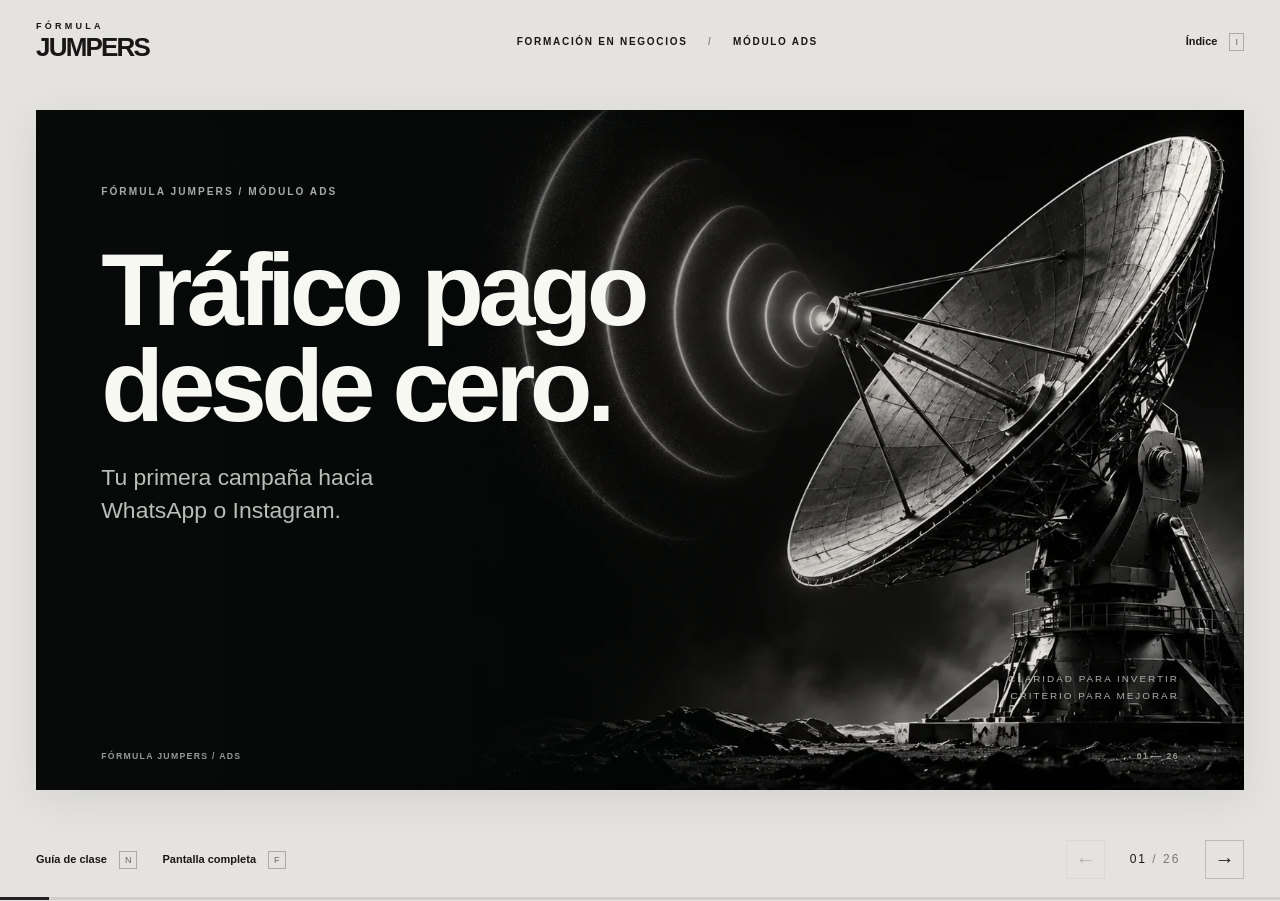
==== modulo-ads/index.html @ ab7e48eb "Add Formula Jumpers Ads presentation with original visuals and class guides" ====
<!doctype html>
<html lang="es">
<head>
  <meta charset="utf-8">
  <meta name="viewport" content="width=device-width, initial-scale=1">
  <meta name="theme-color" content="#111111">
  <meta name="description" content="Tráfico pago desde cero. Una presentación de Fórmula Jumpers para preparar, lanzar y revisar tu primera campaña hacia WhatsApp o Instagram.">
  <title>Módulo Ads · Fórmula Jumpers</title>
  <link rel="icon" href="data:image/svg+xml,%3Csvg xmlns='http://www.w3.org/2000/svg' viewBox='0 0 64 64'%3E%3Crect width='64' height='64' fill='%23111'/%3E%3Ctext x='32' y='45' fill='white' font-size='40' font-family='Arial' font-weight='900' text-anchor='middle'%3EJ%3C/text%3E%3C/svg%3E">
  <link rel="stylesheet" href="styles.css">
  <script src="slides.js" defer></script>
  <script src="app.js" defer></script>
</head>
<body>
  <header class="topbar">
    <a class="wordmark" href="#1" aria-label="Fórmula Jumpers, primera diapositiva"><span>FÓRMULA</span><strong>JUMPERS</strong></a>
    <div class="deck-label">FORMACIÓN EN NEGOCIOS <span>/</span> MÓDULO ADS</div>
    <button class="text-btn" id="index-button" aria-haspopup="dialog">Índice <span class="keyhint">I</span></button>
  </header>
  <main id="presentation" aria-label="Presentación del módulo de tráfico pago">
    <div class="stage" id="stage" tabindex="-1"></div>
  </main>
  <footer class="controls">
    <div class="utilities">
      <button id="notes-button" class="text-btn" aria-haspopup="dialog">Guía de clase <span class="keyhint">N</span></button>
      <button id="fullscreen-button" class="text-btn" aria-label="Activar pantalla completa">Pantalla completa <span class="keyhint">F</span></button>
    </div>
    <div class="navigation">
      <button id="prev" class="arrow" aria-label="Diapositiva anterior">←</button>
      <button id="counter" class="counter" aria-label="Abrir índice"></button>
      <button id="next" class="arrow" aria-label="Diapositiva siguiente">→</button>
    </div>
  </footer>
  <div class="progress-track" aria-hidden="true"><div id="progress"></div></div>
  <div id="announcement" class="sr-only" aria-live="polite" aria-atomic="true"></div>
  <dialog id="index-dialog" aria-labelledby="index-title">
    <div class="dialog-top"><p class="eyebrow">FÓRMULA JUMPERS</p><button class="close" data-close aria-label="Cerrar índice">×</button></div>
    <h2 id="index-title">El recorrido completo</h2>
    <p class="dialog-intro">Elige una diapositiva para continuar.</p>
    <nav id="slide-index" aria-label="Índice de diapositivas"></nav>
  </dialog>
  <dialog id="notes-dialog" aria-labelledby="notes-title">
    <div class="dialog-top"><p class="eyebrow" id="notes-number"></p><button class="close" data-close aria-label="Cerrar guía">×</button></div>
    <h2 id="notes-title"></h2>
    <div id="notes-content"></div>
  </dialog>
  <noscript>Activa JavaScript para navegar por la presentación.</noscript>
</body>
</html>
---- modulo-ads/styles.css ----
@font-face{font-family:Jumpers;src:local('Arial');font-display:swap}
:root{--bg:#e4e3df;--ink:#171717;--paper:#f5f4ef;--muted:#686862;--line:#cccbc5;--white:#f8f8f3;--ease:cubic-bezier(.2,.8,.2,1)}
*{box-sizing:border-box}body{margin:0;background:var(--bg);color:var(--ink);font-family:Jumpers,Arial,Helvetica,sans-serif;-webkit-font-smoothing:antialiased}button,a{-webkit-tap-highlight-color:transparent}button{font:inherit;color:inherit;cursor:pointer}button:focus-visible,a:focus-visible{outline:2px solid currentColor;outline-offset:5px}a{color:inherit}button{border:0}button:disabled{opacity:.25;cursor:default}.topbar{height:82px;padding:0 36px;display:flex;align-items:center;justify-content:space-between}.wordmark{line-height:.84;display:flex;flex-direction:column;text-decoration:none;position:relative}.wordmark>span{font-size:9px;letter-spacing:.36em;margin-bottom:6px;font-weight:700}.wordmark strong{font-size:26px;font-weight:900;letter-spacing:-1.8px}.brand-dot{font-size:8px;letter-spacing:0;vertical-align:top;margin-left:3px}.deck-label{font-size:10px;font-weight:700;letter-spacing:.17em}.deck-label span{margin:0 16px;color:#888}.text-btn{background:transparent;padding:10px 0;font-size:11px;font-weight:600;white-space:nowrap}.keyhint{margin-left:9px;border:1px solid #aaa9a3;font-size:9px;padding:3px 5px;font-weight:400;color:#666}.text-btn:hover{text-decoration:underline;text-underline-offset:5px}main{display:flex;justify-content:center;align-items:center;min-height:calc(100dvh - 164px)}.stage{width:min(calc(100vw - 72px),calc((100dvh - 174px)*16/9));aspect-ratio:16/9;container-type:inline-size;position:relative;box-shadow:0 10px 40px #00000012;outline:none}.slide{position:absolute;inset:0;background:var(--paper);overflow:hidden;padding:4.9cqw 5.4cqw 5cqw;display:flex;flex-direction:column;isolation:isolate;animation:enter .42s var(--ease) both}.slide.dark{background:#101112;color:var(--white)}.eyebrow{font-size:10px;font-weight:700;letter-spacing:.19em;text-transform:uppercase}.slide .eyebrow{font-size:.84cqw;letter-spacing:.2em;margin:0 0 1.7cqw;color:var(--muted)}.slide.dark .eyebrow{color:#aaa}.slide h1,.slide h2,.slide h3,.slide p{margin-top:0}.slide h1{font-size:7.2cqw;font-weight:800;line-height:.94;letter-spacing:-.055em;margin-bottom:2cqw;max-width:70%}.slide h2{font-size:4.65cqw;line-height:1.02;font-weight:700;letter-spacing:-.047em;max-width:95%;margin-bottom:2.8cqw}.slide h3{font-size:2.25cqw;letter-spacing:-.035em;line-height:1.08;margin-bottom:1cqw}.slide p,.slide li,.slide td{font-size:1.55cqw;line-height:1.45}.slide .lede{font-size:1.9cqw;line-height:1.42;max-width:73%;color:#63635d;margin-bottom:2.8cqw}.slide.dark .lede{color:#bcbdbb}.slide .small{font-size:1.12cqw;color:var(--muted);line-height:1.5}.slide.dark .small{color:#a8aaa5}.slide-footer{position:absolute;bottom:2.35cqw;left:5.4cqw;right:5.4cqw;display:flex;justify-content:space-between;align-items:center;font-size:.72cqw;font-weight:700;letter-spacing:.15em;text-transform:uppercase;color:#777}.slide.dark .slide-footer{color:#999}.slide-footer span:last-child{font-variant-numeric:tabular-nums}.cover{padding-top:6.2cqw}.cover .art{position:absolute;width:100%;height:100%;inset:0;object-fit:cover;z-index:-2}.cover:after{content:'';position:absolute;inset:0;background:linear-gradient(90deg,#080909 0%,#080909d9 25%,#08090928 65%,transparent);z-index:-1}.cover h1{font-size:8.5cqw;max-width:65%;margin-top:1.8cqw}.cover .lede{font-size:1.9cqw;max-width:47%;margin-top:.2cqw;color:#c2c3c1}.cover .cover-caption{position:absolute;right:5.4cqw;bottom:7cqw;text-align:right;font-size:.82cqw;letter-spacing:.2em;line-height:1.7;color:#aeb0ac}.title-rule{width:5cqw;height:2px;background:currentColor;margin-bottom:2.6cqw}.split{display:grid;grid-template-columns:1fr 1fr;gap:4.6cqw}.split>div+div{border-left:1px solid var(--line);padding-left:4.6cqw}.dark .split>div+div{border-color:#444}.split p{color:#63635d}.dark .split p{color:#bcbdb8}.tagline{font-size:.95cqw!important;text-transform:uppercase;letter-spacing:.16em;font-weight:700;color:inherit!important;margin-bottom:1.4cqw}.list{list-style:none;margin:0;padding:0}.list li{padding:1.15cqw 0;border-top:1px solid var(--line);display:flex;gap:1.8cqw;align-items:baseline}.dark .list li{border-color:#3d3f40}.list .num{font-size:1.05cqw;min-width:2.5cqw;font-weight:700;color:#777}.list strong{font-weight:600}.list small{font-size:1.25cqw;color:#71716a;line-height:1.5}.dark .list small{color:#aaa}.list.compact li{padding:.83cqw 0}.big-num{font-size:8.6cqw;line-height:.92;letter-spacing:-.07em;font-weight:700}.statement h2{font-size:5.6cqw;max-width:88%;line-height:1.08}.statement .lede{max-width:78%;margin-top:1cqw}.three{display:grid;grid-template-columns:repeat(3,1fr);gap:3cqw}.three>div{border-top:1px solid #cac9c3;padding-top:1.7cqw}.dark .three>div{border-color:#414443}.three p{font-size:1.42cqw;color:#696962}.dark .three p{color:#b7b9b4}.three .step{font-size:1cqw;letter-spacing:.1em;color:#777;margin-bottom:1.8cqw}.mini-num{font-size:4.5cqw;letter-spacing:-.06em;font-weight:700;margin-bottom:1.4cqw}.callout{margin-top:auto;border-top:1px solid var(--line);padding-top:1.4cqw;font-size:1.35cqw;line-height:1.5}.dark .callout{border-color:#444;color:#d4d4cf}.slide .inline-note{font-size:1.05cqw;margin-top:1.3cqw;color:#777}.column-list{display:grid;grid-template-columns:1fr 1fr;gap:0 4cqw}.column-list>div{border-top:1px solid var(--line);padding:1.2cqw 0}.column-list h3{font-size:1.8cqw;margin-bottom:.5cqw}.column-list p{font-size:1.35cqw;color:#686861;margin-bottom:0}.large-quote{font-size:3.5cqw;line-height:1.17;letter-spacing:-.035em;max-width:86%;margin:0}.quote-attr{font-size:1.05cqw;margin-top:2cqw;color:#858580}.hierarchy{margin-top:0;display:flex;flex-direction:column;gap:1cqw}.hierarchy>div{display:flex;align-items:baseline;gap:3cqw;padding:1.5cqw 2cqw;border:1px solid #535554}.hierarchy>div:nth-child(2){margin-left:6cqw}.hierarchy>div:nth-child(3){margin-left:12cqw}.hierarchy h3{width:18cqw;flex-shrink:0;font-size:2.2cqw;margin:0}.hierarchy p{font-size:1.35cqw;color:#b7b9b4;margin:0}.table{width:100%;border-collapse:collapse}.table th{font-size:.85cqw;letter-spacing:.12em;text-transform:uppercase;text-align:left;color:#76766f;padding:0 1.5cqw 1cqw 0}.table td{padding:1.1cqw 1.5cqw 1.1cqw 0;border-top:1px solid var(--line);font-size:1.35cqw;vertical-align:top}.table td:first-child{font-weight:700}.table.tight td{padding:.85cqw 1.4cqw .85cqw 0;font-size:1.25cqw}.dark .table td{border-color:#424443}.dark .table th{color:#b0b2ad}.dark .table td:not(:first-child){color:#b8bab4}.image-split .art{position:absolute;inset:0;width:100%;height:100%;object-fit:cover;z-index:-2}.image-split:after{content:'';position:absolute;inset:0;background:linear-gradient(90deg,#101112 12%,#101112ed 34%,#10111230 73%);z-index:-1}.image-split h2{max-width:65%;font-size:5.2cqw}.image-split .list{max-width:55%}.image-split .list li{font-size:1.4cqw;padding:.85cqw 0}.image-split .small{max-width:48%;margin-top:1.6cqw}.scenario{font-size:.85cqw;letter-spacing:.15em;text-transform:uppercase;font-weight:700;color:#74746f;margin-bottom:1.4cqw}.scenario-copy{font-size:2.65cqw;letter-spacing:-.03em;line-height:1.24;margin:0 0 2.3cqw}.scenario-copy p{font-size:2.65cqw;line-height:1.24}.example-row{display:flex;gap:4cqw;align-items:baseline;border-bottom:1px solid var(--line);padding-bottom:2cqw;margin-bottom:2cqw}.example-row .value{font-size:6cqw;letter-spacing:-.065em;font-weight:700}.example-row .value small{font-size:1.2cqw;letter-spacing:0}.cost-grid{display:grid;grid-template-columns:repeat(4,1fr);gap:2cqw}.cost-grid .value{font-size:3.5cqw;font-weight:700;letter-spacing:-.05em}.cost-grid p{font-size:1.13cqw;margin-top:.7cqw;color:#686861}.checklist{display:grid;grid-template-columns:1fr 1fr;gap:0 4cqw}.checklist div{padding:1.3cqw 0;border-top:1px solid var(--line);font-size:1.45cqw;line-height:1.3;display:flex;gap:1.3cqw}.checklist span{color:#777;font-size:1.2cqw}.closing h2{font-size:6.7cqw;max-width:90%}.closing .lede{font-size:2cqw;max-width:80%}.closing .closing-caption{margin-top:auto;font-size:1.05cqw;text-transform:uppercase;letter-spacing:.18em;color:#a0a29d}.controls{height:82px;display:flex;align-items:center;justify-content:space-between;margin:auto;padding:0 36px;max-width:1700px}.utilities{display:flex;gap:25px}.navigation{display:flex;align-items:center;gap:15px}.arrow{width:39px;height:39px;border:1px solid #bbbcb4;background:transparent;font-size:20px;transition:background .2s,color .2s}.arrow:hover:not(:disabled){background:#171717;color:#fff}.counter{background:transparent;font-variant-numeric:tabular-nums;font-size:12px;letter-spacing:2px;min-width:70px}.counter span{color:#777}.progress-track{height:3px;position:fixed;bottom:0;left:0;width:100%;background:#cfcec9}.progress-track>div{height:100%;background:#202120;transition:width .4s var(--ease)}.sr-only{position:absolute;width:1px;height:1px;overflow:hidden;clip:rect(0,0,0,0);white-space:nowrap}dialog{border:0;background:var(--paper);color:var(--ink);width:min(850px,92vw);max-height:85dvh;padding:35px 42px;box-shadow:0 25px 90px #0005}dialog::backdrop{background:#000a;backdrop-filter:blur(5px)}.dialog-top{display:flex;justify-content:space-between;align-items:center}.dialog-top .eyebrow{margin:0;color:#777}.close{background:transparent;font-size:30px;padding:0 6px;line-height:1.2}dialog h2{font-size:34px;line-height:1.05;letter-spacing:-1.3px;margin:24px 0 12px}.dialog-intro{font-size:14px;color:#666;margin-bottom:24px}#slide-index{display:grid;grid-template-columns:1fr 1fr;gap:0 25px}#slide-index button{text-align:left;background:transparent;border-top:1px solid var(--line);padding:14px 2px;display:flex;gap:16px;align-items:baseline;font-size:13px;line-height:1.3}#slide-index button span{color:#777;font-size:11px;font-variant-numeric:tabular-nums}#slide-index button.current{font-weight:700;text-decoration:underline;text-underline-offset:4px}#slide-index button:hover{background:#e7e6df}#notes-content section{margin:23px 0}#notes-content h3{font-size:11px;letter-spacing:.14em;text-transform:uppercase;color:#666;margin-bottom:10px}#notes-content p{font-size:15px;line-height:1.6;margin:0}#notes-content a{overflow-wrap:anywhere;font-size:13px}#notes-content ul{padding-left:18px;font-size:14px;line-height:1.6}#notes-content .download{display:block;padding:12px 0;border-top:1px solid var(--line);font-size:14px}.note-disclosure{font-size:12px!important;color:#777;border-top:1px solid var(--line);padding-top:16px}body:fullscreen{background:#111}.fullscreen-error{font-size:11px;color:#777}@keyframes enter{from{opacity:0;transform:translateX(12px)}to{opacity:1;transform:translateX(0)}}@media(prefers-reduced-motion:reduce){*{animation:none!important;transition:none!important}}
@media(max-width:700px){.topbar{height:74px;padding:0 20px}.wordmark strong{font-size:24px}.deck-label{display:none}.keyhint{display:none}main{min-height:calc(100dvh - 154px);align-items:stretch;padding:0 14px}.stage{width:100%;min-height:calc(100dvh - 158px);aspect-ratio:auto;container-type:normal}.slide{position:relative;min-height:calc(100dvh - 158px);height:auto;padding:32px 25px 62px;overflow:visible}.slide .eyebrow{font-size:9px;line-height:1.5;margin-bottom:24px}.slide h1,.cover h1{font-size:58px;line-height:.98;max-width:100%;margin:30px 0 25px}.slide h2,.statement h2,.image-split h2,.closing h2{font-size:37px;max-width:100%;margin-bottom:28px;line-height:1.06}.slide h3{font-size:23px;margin-bottom:10px}.slide p,.slide li,.slide td{font-size:16px;line-height:1.45}.slide .lede,.cover .lede,.closing .lede{font-size:18px;max-width:100%;margin-bottom:25px}.slide .small,.image-split .small{font-size:12px;max-width:100%;margin-top:18px}.cover .art{object-position:63% center;opacity:.5}.cover:after{background:linear-gradient(90deg,#080909dd,#08090966)}.cover .cover-caption{display:none}.slide-footer{left:25px;right:25px;bottom:23px;font-size:8px;letter-spacing:.1em}.split{grid-template-columns:1fr;gap:22px}.split>div+div{border-left:0;border-top:1px solid var(--line);padding:22px 0 0}.tagline{font-size:10px!important;margin-bottom:12px}.list li,.list.compact li{font-size:15px;padding:11px 0;gap:15px}.list .num{font-size:11px;min-width:22px}.list small{font-size:13px}.big-num{font-size:70px}.three{grid-template-columns:1fr;gap:20px}.three>div{padding-top:15px}.three p{font-size:15px;margin-bottom:0}.three .step{font-size:10px;margin-bottom:12px}.mini-num{font-size:45px}.callout{font-size:14px;padding-top:16px;margin-top:24px}.slide .inline-note{font-size:12px;margin-top:16px}.column-list{grid-template-columns:1fr;gap:0}.column-list>div{padding:14px 0}.column-list h3{font-size:19px}.column-list p{font-size:14px}.large-quote{font-size:27px;max-width:100%;line-height:1.25}.quote-attr{font-size:11px;margin-top:18px}.hierarchy{gap:14px}.hierarchy>div{flex-direction:column;gap:9px;padding:17px}.hierarchy>div:nth-child(2){margin-left:15px}.hierarchy>div:nth-child(3){margin-left:30px}.hierarchy h3{width:auto;font-size:21px}.hierarchy p{font-size:14px}.table th{font-size:9px;letter-spacing:.04em;padding:0 10px 12px 0}.table td,.table.tight td{font-size:12px;padding:13px 9px 13px 0;line-height:1.35}.table th:last-child,.table td:last-child{padding-right:0}.image-split .art{opacity:.3;object-position:60% center}.image-split:after{background:#10111255}.image-split .list{max-width:100%}.image-split .list li{font-size:15px;padding:11px 0}.scenario{font-size:9px;margin-bottom:15px}.scenario-copy,.scenario-copy p{font-size:24px;line-height:1.27;margin-bottom:24px}.example-row{gap:20px;padding-bottom:17px;margin-bottom:20px}.example-row .value{font-size:52px}.example-row .value small{font-size:12px}.cost-grid{grid-template-columns:1fr 1fr;gap:20px}.cost-grid .value{font-size:34px}.cost-grid p{font-size:12px;margin-top:7px}.checklist{grid-template-columns:1fr;gap:0}.checklist div{font-size:15px;padding:15px 0;gap:15px}.checklist span{font-size:12px}.closing .closing-caption{font-size:10px;line-height:1.7;margin-top:25px}.controls{height:80px;padding:0 19px;gap:15px}.utilities{gap:0}.utilities .text-btn{font-size:10px}#fullscreen-button{display:none}.navigation{gap:8px}.arrow{width:35px;height:35px;font-size:18px}.counter{font-size:10px;min-width:53px;letter-spacing:1px}dialog{padding:24px;width:94vw;max-height:90dvh}dialog h2{font-size:28px}#slide-index{grid-template-columns:1fr}#slide-index button{font-size:14px}#notes-content p{font-size:14px}}

.dark .column-list>div{border-color:#414443}.dark .column-list p{color:#bcbdb8}
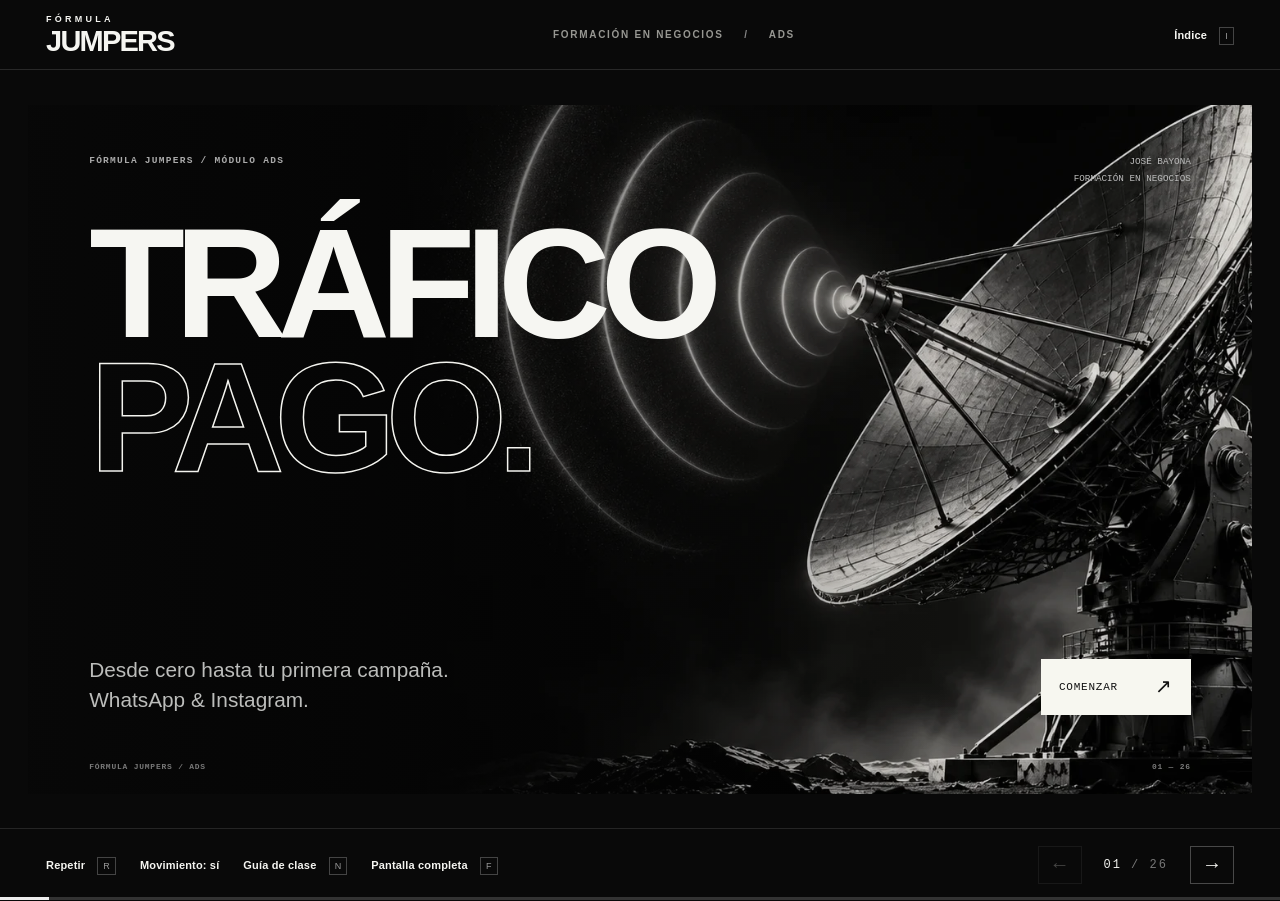
==== commit 05bd0b09: "Redesign Ads presentation with bold monochrome visuals and interactive motion scenes" ====
--- a/modulo-ads/index.html
+++ b/modulo-ads/index.html
@@ -7,14 +7,16 @@
   <meta name="description" content="Tráfico pago desde cero. Una presentación de Fórmula Jumpers para preparar, lanzar y revisar tu primera campaña hacia WhatsApp o Instagram.">
   <title>Módulo Ads · Fórmula Jumpers</title>
   <link rel="icon" href="data:image/svg+xml,%3Csvg xmlns='http://www.w3.org/2000/svg' viewBox='0 0 64 64'%3E%3Crect width='64' height='64' fill='%23111'/%3E%3Ctext x='32' y='45' fill='white' font-size='40' font-family='Arial' font-weight='900' text-anchor='middle'%3EJ%3C/text%3E%3C/svg%3E">
-  <link rel="stylesheet" href="styles.css">
+  <link rel="stylesheet" href="styles.css?v=2">
   <script src="slides.js" defer></script>
-  <script src="app.js" defer></script>
+  <link rel="stylesheet" href="motion.css?v=2">
+  <script src="scenes.js?v=2" defer></script>
+  <script src="app.js?v=2" defer></script>
 </head>
 <body>
   <header class="topbar">
     <a class="wordmark" href="#1" aria-label="Fórmula Jumpers, primera diapositiva"><span>FÓRMULA</span><strong>JUMPERS</strong></a>
-    <div class="deck-label">FORMACIÓN EN NEGOCIOS <span>/</span> MÓDULO ADS</div>
+    <div class="deck-label">FORMACIÓN EN NEGOCIOS <span>/</span> ADS</div>
     <button class="text-btn" id="index-button" aria-haspopup="dialog">Índice <span class="keyhint">I</span></button>
   </header>
   <main id="presentation" aria-label="Presentación del módulo de tráfico pago">
@@ -22,6 +24,8 @@
   </main>
   <footer class="controls">
     <div class="utilities">
+      <button id="replay-button" class="text-btn" aria-label="Repetir animaciones de la diapositiva">Repetir <span class="keyhint">R</span></button>
+      <button id="motion-button" class="text-btn" aria-pressed="true">Movimiento: sí</button>
       <button id="notes-button" class="text-btn" aria-haspopup="dialog">Guía de clase <span class="keyhint">N</span></button>
       <button id="fullscreen-button" class="text-btn" aria-label="Activar pantalla completa">Pantalla completa <span class="keyhint">F</span></button>
     </div>
--- a/modulo-ads/motion.css
+++ b/modulo-ads/motion.css
@@ -0,0 +1,45 @@
+/* Jumpers / edición escenario. Sin dependencias externas. */
+:root{--bg:#090909;--ink:#f5f5f1;--paper:#111;--muted:#a7a7a0;--line:#393939;--white:#fff;--ease:cubic-bezier(.16,1,.3,1)}
+body{background:var(--bg);color:var(--ink)}
+.topbar{height:70px;padding:0 3.6vw;border-bottom:1px solid #282828}.wordmark strong{font-size:29px}.deck-label{color:#979792}.text-btn{font-size:11px;letter-spacing:.015em}.keyhint{border-color:#444;color:#999}
+main{min-height:calc(100dvh - 142px)}
+.stage{width:min(calc(100vw - 56px),calc((100dvh - 156px)*16/9));box-shadow:none;perspective:1400px;overflow:hidden}
+.slide{background:#111;color:#f6f6f2;padding:3.7cqw 5cqw 4.8cqw;animation:none;transform-origin:50% 50%;backface-visibility:hidden}
+.slide.dark{background:#080808;color:#f6f6f2}
+.slide h1,.slide h2,.slide h3{font-family:Arial,Helvetica,sans-serif;font-weight:900}
+.slide h2{font-size:5.25cqw;line-height:.99;letter-spacing:-.058em;text-transform:uppercase;margin-bottom:2.3cqw;max-width:98%}
+.slide .eyebrow{font-family:monospace;font-size:.78cqw;letter-spacing:.13em;margin-bottom:1.5cqw;color:#b3b3aa}
+.slide h3{font-size:2.4cqw;letter-spacing:-.045em}.slide p,.slide li,.slide td{font-size:1.5cqw;line-height:1.45}
+.slide .lede{color:#aaa;font-size:1.85cqw;line-height:1.45}.slide .small{font-size:1.12cqw;color:#aaa}.slide-footer{left:5cqw;right:5cqw;bottom:1.8cqw;font-family:monospace;color:#797979!important;font-size:.65cqw;letter-spacing:.1em}
+.split p,.column-list p,.three p{color:#aaa}.list li,.table td,.checklist div,.column-list>div,.callout,.three>div{border-color:#393939}.list strong{font-weight:700}.list small{color:#aaa}.list li{padding:.98cqw 0}.list.compact li{padding:.82cqw 0}.list .num{color:#a4a4a0}.split>div+div{border-color:#444}.column-list h3{font-size:1.9cqw}.column-list>div{padding:1.3cqw 0}.column-list p{font-size:1.35cqw}.callout{font-size:1.25cqw;color:#b5b5af;padding-top:1.2cqw}.tagline{color:#deded8!important;font-family:monospace;letter-spacing:.09em;font-size:.92cqw!important}.table th{color:#aaa;font-family:monospace}.table td{font-size:1.36cqw;padding:1.15cqw 1.4cqw 1.15cqw 0}.table.tight td{font-size:1.33cqw}.large-quote{font-size:3.2cqw;max-width:100%;margin:0}.quote-attr{color:#bbb;font-size:1.12cqw}.scenario{color:#9c9c95;font-family:monospace;letter-spacing:.08em}.inline-note{color:#a8a8a0!important}
+.controls{height:72px;padding:0 3.6vw;max-width:none;border-top:1px solid #252525}.utilities{gap:24px}.arrow{border-color:#484848;width:44px;height:38px}.arrow:hover:not(:disabled){background:#f6f6f2;color:#080808}.navigation{gap:16px}.counter{font-family:monospace}.progress-track{height:3px;background:#333}.progress-track>div{background:#eee;transition:width .6s var(--ease)}
+/* Contrastes blancos ponctuales para marcar los cambios de ritmo. */
+.scene-3,.scene-8,.scene-14,.scene-21,.scene-25{background:#f0f0eb;color:#111;--line:#bcbcb5}
+:is(.scene-3,.scene-8,.scene-14,.scene-21,.scene-25) :is(.eyebrow,.small,.scenario,.inline-note){color:#62625c!important}
+:is(.scene-3,.scene-8,.scene-14,.scene-21,.scene-25) :is(.split p,.callout,.quote-attr){color:#53534e}
+:is(.scene-3,.scene-8,.scene-14,.scene-21,.scene-25) :is(.list li,.callout,.split>div+div){border-color:#bcbcb5}
+:is(.scene-3,.scene-8,.scene-14,.scene-21,.scene-25) .tagline{color:#555!important}
+/* Portada: tipografía en primer plano, imagen original en movimiento. */
+.cover{padding-top:4cqw}.cover h1{font-size:12.8cqw;line-height:.86;letter-spacing:-.067em;max-width:100%;margin:2.4cqw 0 0}.title-line{display:block;width:max-content}.outline{color:transparent;-webkit-text-stroke:1.5px #f4f4ef}.cover .art{width:112%;height:112%;inset:-6%;object-position:center;opacity:.87}.cover:after{background:linear-gradient(90deg,#080808e8 0%,#08080865 43%,transparent 77%)}.cover-bottom{display:flex;align-items:end;justify-content:space-between;margin-top:auto;padding-bottom:1.6cqw}.cover .lede{font-size:1.7cqw;max-width:70%;margin:0;color:#c8c8c1}.start-button{display:flex;gap:3cqw;align-items:center;padding:1.3cqw 1.5cqw;background:#f7f7f0;color:#111;font-family:monospace;font-size:.9cqw;letter-spacing:.07em}.start-button span{font-size:1.6cqw;transition:transform .25s}.start-button:hover span{transform:translate(3px,-3px)}.edition{position:absolute;right:5cqw;top:4cqw;text-align:right;font-family:monospace;font-size:.76cqw;line-height:1.8;color:#bbb}
+.statement h2{font-size:5.5cqw;line-height:1.02}.three .step{font-family:monospace;color:#aaa;margin-bottom:1.5cqw}.three>div{padding-top:1.5cqw}.scene-4 .list strong{font-size:2cqw}.scene-4 .list li{padding:1cqw 0}.scene-4 .num{font-size:2.5cqw;min-width:4cqw}.scene-6 .num{font-size:2.25cqw;width:4cqw}.scene-6 .list li{align-items:center}.scene-6 .list strong{font-size:1.9cqw}
+.route-choices{display:grid;grid-template-columns:1fr 1fr;gap:2.6cqw;margin-top:.5cqw}.route-choice{text-align:left;padding:1.4cqw 0;background:transparent;border-top:2px solid #a3a39b;opacity:.48;transition:opacity .35s,border .35s}.route-choice[aria-pressed=true]{opacity:1;border-color:#111}.route-choice:hover{opacity:1}.route-choice>span{font:.8cqw monospace;letter-spacing:.04em}.route-choice strong{display:block;font-size:3.55cqw;letter-spacing:-.06em;margin-top:1cqw}.route-detail{margin-top:1.3cqw;border-top:1px solid #bcbcb5;padding-top:1.7cqw;max-width:90%}.route-detail h3{font-size:2.2cqw;margin-bottom:.7cqw}.route-detail p{font-size:1.45cqw;max-width:80%;margin-bottom:1cqw}.route-detail .tagline{font-size:.9cqw!important;margin-top:.7cqw}.scene-3 .inline-note{margin-top:auto;font-size:1cqw}
+.creative-sequence{display:grid;grid-template-columns:repeat(3,1fr);gap:3cqw;margin-top:1.5cqw}.creative-sequence>div{position:relative;padding-top:1.5cqw}.creative-sequence .step{font:.85cqw monospace;color:#9b9b95}.creative-sequence h3{font-size:3.4cqw;margin-top:2.2cqw}.creative-sequence p{color:#aaa;font-size:1.5cqw;max-width:90%}.sequence-line{height:3px;background:#eee;width:100%;position:absolute;top:0;left:0;transform-origin:left}
+.hierarchy{gap:.75cqw}.hierarchy>div{padding:1.2cqw 1.5cqw;gap:2cqw;border-color:#444;background:#121212}.hierarchy>div:nth-child(2){margin-left:5cqw}.hierarchy>div:nth-child(3){margin-left:10cqw}.hierarchy h3{font-size:2.5cqw;width:19cqw}.hierarchy .level{font:1cqw monospace;color:#999}.hierarchy p{font-size:1.45cqw;color:#aaa}.scene-12 .inline-note{font-size:1cqw}
+.image-split h2{font-size:6cqw;max-width:66%}.image-split .list{max-width:63%}.image-split .list li{font-size:1.42cqw}.image-split .art{object-position:center;opacity:.8}.image-split:after{background:linear-gradient(90deg,#080808 8%,#080808ed 38%,#08080811 90%)}.image-split .small{font-size:1cqw}
+.chat-composition{display:grid;grid-template-columns:1fr 1fr;gap:5cqw;align-items:start}.ad-copy{padding-top:1cqw}.ad-copy blockquote{margin:1.5cqw 0;font-size:3.1cqw;line-height:1.08;letter-spacing:-.045em;font-weight:700}.ad-copy>p:not(.tagline){font-size:1.55cqw;max-width:85%;color:#bbb}.ad-copy .small{font-size:.9cqw}.chat-demo{border:1px solid #494949;padding:1.5cqw;min-height:24cqw;background:#171717}.chat-header{display:flex;justify-content:space-between;align-items:center;padding-bottom:1.2cqw;border-bottom:1px solid #393939;margin-bottom:1.5cqw}.chat-header strong{font-size:1.2cqw}.chat-header span{font:.72cqw monospace;color:#aaa}.message{font-size:1.3cqw;line-height:1.45;padding:1.1cqw 1.3cqw;max-width:87%;margin-bottom:1.2cqw;transform-origin:bottom right}.outgoing{margin-left:auto;background:#eee;color:#111;border-radius:8px 8px 0 8px}.incoming{background:#333;color:#eee;border-radius:8px 8px 8px 0;transform-origin:bottom left}.chat-result{font:.85cqw/1.5 monospace;color:#bcbcb3;padding-top:.6cqw}
+.journey{display:grid;grid-template-columns:repeat(3,1fr);gap:3cqw;margin-top:.5cqw}.journey>div{border-top:2px solid #777;padding-top:1.4cqw}.journey-number{font-size:6cqw;font-weight:900;letter-spacing:-.07em;color:#f5f5ed}.journey h3{font-size:2.7cqw;margin-top:.7cqw}.journey p{font-size:1.42cqw;color:#aaa}
+.calculator{display:grid;grid-template-columns:1fr 1fr;gap:6cqw;margin-top:1cqw}.investment label{font:.85cqw monospace;letter-spacing:.04em}.investment output{display:block;font-size:5.8cqw;font-weight:900;letter-spacing:-.07em;margin:1cqw 0 1.4cqw;font-variant-numeric:tabular-nums}.investment input{width:100%;accent-color:#111;height:20px;cursor:ew-resize}.investment p{font-size:1.02cqw;color:#63635a;margin-top:1.2cqw;line-height:1.5}.cost-row{margin:0 0 1.4cqw}.cost-label{display:flex;justify-content:space-between;align-items:baseline;margin-bottom:.75cqw;font-size:1.1cqw}.cost-label strong{font-size:1.8cqw;letter-spacing:-.04em;font-variant-numeric:tabular-nums}.cost-track{height:.7cqw;background:#d0d0c7}.cost-fill{background:#141414;height:100%;width:var(--target);transform-origin:left}
+.checklist{display:grid;grid-template-columns:1fr 1fr;gap:0 4cqw}.check-item{background:transparent;color:#111;display:flex;align-items:center;text-align:left;gap:1.2cqw;border-top:1px solid #bdbdb6;padding:1.2cqw 0;font-size:1.4cqw;line-height:1.3;min-height:4.5cqw}.check-item>span:first-child{font:.95cqw monospace;color:#666}.check-item .check-text{font-size:1.35cqw;color:inherit;flex:1}.check-item b{font-size:1.8cqw;font-weight:400;transition:transform .2s}.check-item[aria-pressed=true]{color:#555}.check-item[aria-pressed=true] .check-text{text-decoration:line-through;text-decoration-color:#888}.check-item[aria-pressed=true] b{transform:rotate(360deg)}.slide .check-progress{font:.9cqw monospace;margin-top:1.2cqw;text-align:right}
+.closing h2{font-size:8.8cqw;line-height:.91;letter-spacing:-.067em;max-width:100%;margin:1.5cqw 0 2.1cqw}.closing h2>span{display:block;width:max-content}.closing-bottom{display:flex;align-items:end;justify-content:space-between;margin-top:auto;padding-bottom:1.1cqw}.closing .lede{font-size:1.7cqw;margin:0;max-width:60%}.closing .start-button{font-size:.84cqw}
+dialog{background:#161616;color:#f7f7f1;border:1px solid #454545}.dialog-intro,#notes-content h3,.note-disclosure{color:#aaa}#slide-index button{border-color:#444}#slide-index button:hover{background:#333}.close{color:#eee}.dialog-top .eyebrow{color:#aaa}
+.motion-off .slide *{animation:none!important;transition:none!important}
+@media(min-width:701px){.stage{max-width:1800px}}
+@media(max-width:700px){
+ .topbar{height:66px;padding:0 20px}.wordmark strong{font-size:25px}main{min-height:calc(100dvh - 142px);padding:0}.stage{width:100%;min-height:calc(100dvh - 142px);aspect-ratio:auto;container-type:normal;overflow:hidden}.slide{position:relative;min-height:calc(100dvh - 142px);padding:30px 24px 64px}.slide .eyebrow{font-size:9px;letter-spacing:.09em;margin-bottom:24px}.slide h2,.statement h2,.image-split h2{font-size:39px;line-height:1.02;max-width:100%;margin-bottom:26px}.slide h3{font-size:25px}.slide p,.slide li{font-size:16px}.slide .lede{font-size:18px}.slide .small{font-size:12px}.slide-footer{left:24px;right:24px;bottom:20px;font-size:8px}.slide .inline-note{font-size:12px;margin-top:18px}.list li,.list.compact li{padding:12px 0}.list small{font-size:13px}.list .num{font-size:12px;min-width:24px}.callout{font-size:14px;padding-top:17px}.column-list h3{font-size:22px}.column-list>div{padding:16px 0}.column-list p,.three p{font-size:15px}.tagline{font-size:11px!important}.large-quote{font-size:30px}.quote-attr{font-size:13px}.table th{font-size:9px}.table td,.table.tight td{font-size:12px;padding:13px 10px 13px 0}.scenario{font-size:9px}.controls{height:auto;min-height:76px;padding:13px 17px;gap:12px;flex-wrap:wrap}.utilities{gap:16px}.utilities .text-btn{font-size:10px}#motion-button{font-size:9px}#fullscreen-button{display:none}.navigation{gap:9px}.arrow{width:36px;height:35px}.counter{font-size:10px}.progress-track{height:3px}
+ .cover{min-height:calc(100dvh - 170px)}.cover h1{font-size:23vw;line-height:.88;max-width:100%;margin:50px 0 50px}.cover .art{width:125%;height:100%;inset:0 0 0 -12%;object-position:65% center;opacity:.6}.cover:after{background:linear-gradient(90deg,#080808bb,#08080833)}.cover .eyebrow{max-width:200px}.edition{display:none}.cover-bottom,.closing-bottom{display:block;margin-top:auto;padding-bottom:12px}.cover .lede,.closing .lede{font-size:17px;max-width:100%;margin:0 0 26px}.start-button,.closing .start-button{font-size:11px;padding:16px 20px;gap:35px}.start-button span{font-size:22px}.outline{-webkit-text-stroke:1px #eee}.scene-4 .list strong{font-size:19px}.scene-4 .list li{padding:16px 0}.scene-4 .num,.scene-6 .num{font-size:20px;min-width:32px}.scene-6 .list strong{font-size:18px}
+ .route-choices{gap:20px;margin-top:0}.route-choice{padding:15px 0}.route-choice>span{font-size:9px;line-height:1.5}.route-choice strong{font-size:27px;margin-top:12px}.route-detail{max-width:100%;margin-top:18px;padding-top:23px}.route-detail h3{font-size:25px}.route-detail p{font-size:16px;max-width:100%;margin-bottom:17px}.route-detail .tagline{font-size:10px!important}.scene-3 .inline-note{font-size:11px;margin-top:22px}
+ .creative-sequence{grid-template-columns:1fr;gap:22px}.creative-sequence>div{padding-top:16px}.creative-sequence .step{font-size:10px}.creative-sequence h3{font-size:32px;margin:12px 0}.creative-sequence p{font-size:16px;margin-bottom:0}.sequence-line{height:2px}.hierarchy{gap:14px}.hierarchy>div{padding:18px;gap:10px;display:grid;grid-template-columns:24px 1fr}.hierarchy>div:nth-child(2){margin-left:12px}.hierarchy>div:nth-child(3){margin-left:24px}.hierarchy .level{font-size:11px}.hierarchy h3{font-size:24px;width:auto;margin:0}.hierarchy p{font-size:14px;grid-column:2}.scene-12 .inline-note{font-size:11px}.image-split .list{max-width:100%}.image-split .list li{font-size:15px}.image-split .small{font-size:11px}.image-split .art{opacity:.2}
+ .chat-composition{grid-template-columns:1fr;gap:24px}.ad-copy{padding:0}.ad-copy blockquote{font-size:29px;margin:15px 0}.ad-copy>p:not(.tagline){font-size:16px;max-width:100%}.ad-copy .small{font-size:11px}.chat-demo{padding:18px;min-height:0}.chat-header{padding-bottom:15px;margin-bottom:20px;gap:10px}.chat-header strong{font-size:15px}.chat-header span{font-size:9px}.message{font-size:14px;padding:13px 15px;margin-bottom:15px}.chat-result{font-size:11px;padding-top:5px}.journey{grid-template-columns:1fr;gap:24px}.journey>div{padding-top:12px}.journey-number{font-size:54px}.journey h3{font-size:27px;margin-top:10px}.journey p{font-size:16px}.calculator{grid-template-columns:1fr;gap:28px}.investment label{font-size:10px}.investment output{font-size:64px;margin:12px 0}.investment p{font-size:12px;margin-top:12px}.cost-row{margin-bottom:17px}.cost-label{font-size:14px;margin-bottom:9px}.cost-label strong{font-size:24px}.cost-track{height:8px}.checklist{grid-template-columns:1fr;gap:0}.check-item{gap:14px;padding:16px 0;min-height:0}.check-item>span:first-child{font-size:11px}.check-item .check-text{font-size:15px}.check-item b{font-size:23px}.slide .check-progress{font-size:12px;margin-top:20px}.closing h2{font-size:17.8vw;line-height:.96;margin:35px 0 45px}.closing h2>span{max-width:100%}
+}
+@media(prefers-reduced-motion:reduce){*{animation:none!important;transition:none!important}}
+@media(min-width:701px){.slide .callout{margin-top:auto;margin-bottom:1.2cqw}.slide .inline-note:last-of-type{margin-top:auto;margin-bottom:1.2cqw}.scene-8 .large-quote{font-size:3.15cqw;font-weight:700}.scene-8 .quote-attr{margin-top:1.7cqw}.scene-16 .chat-composition{margin-top:1.2cqw}}
